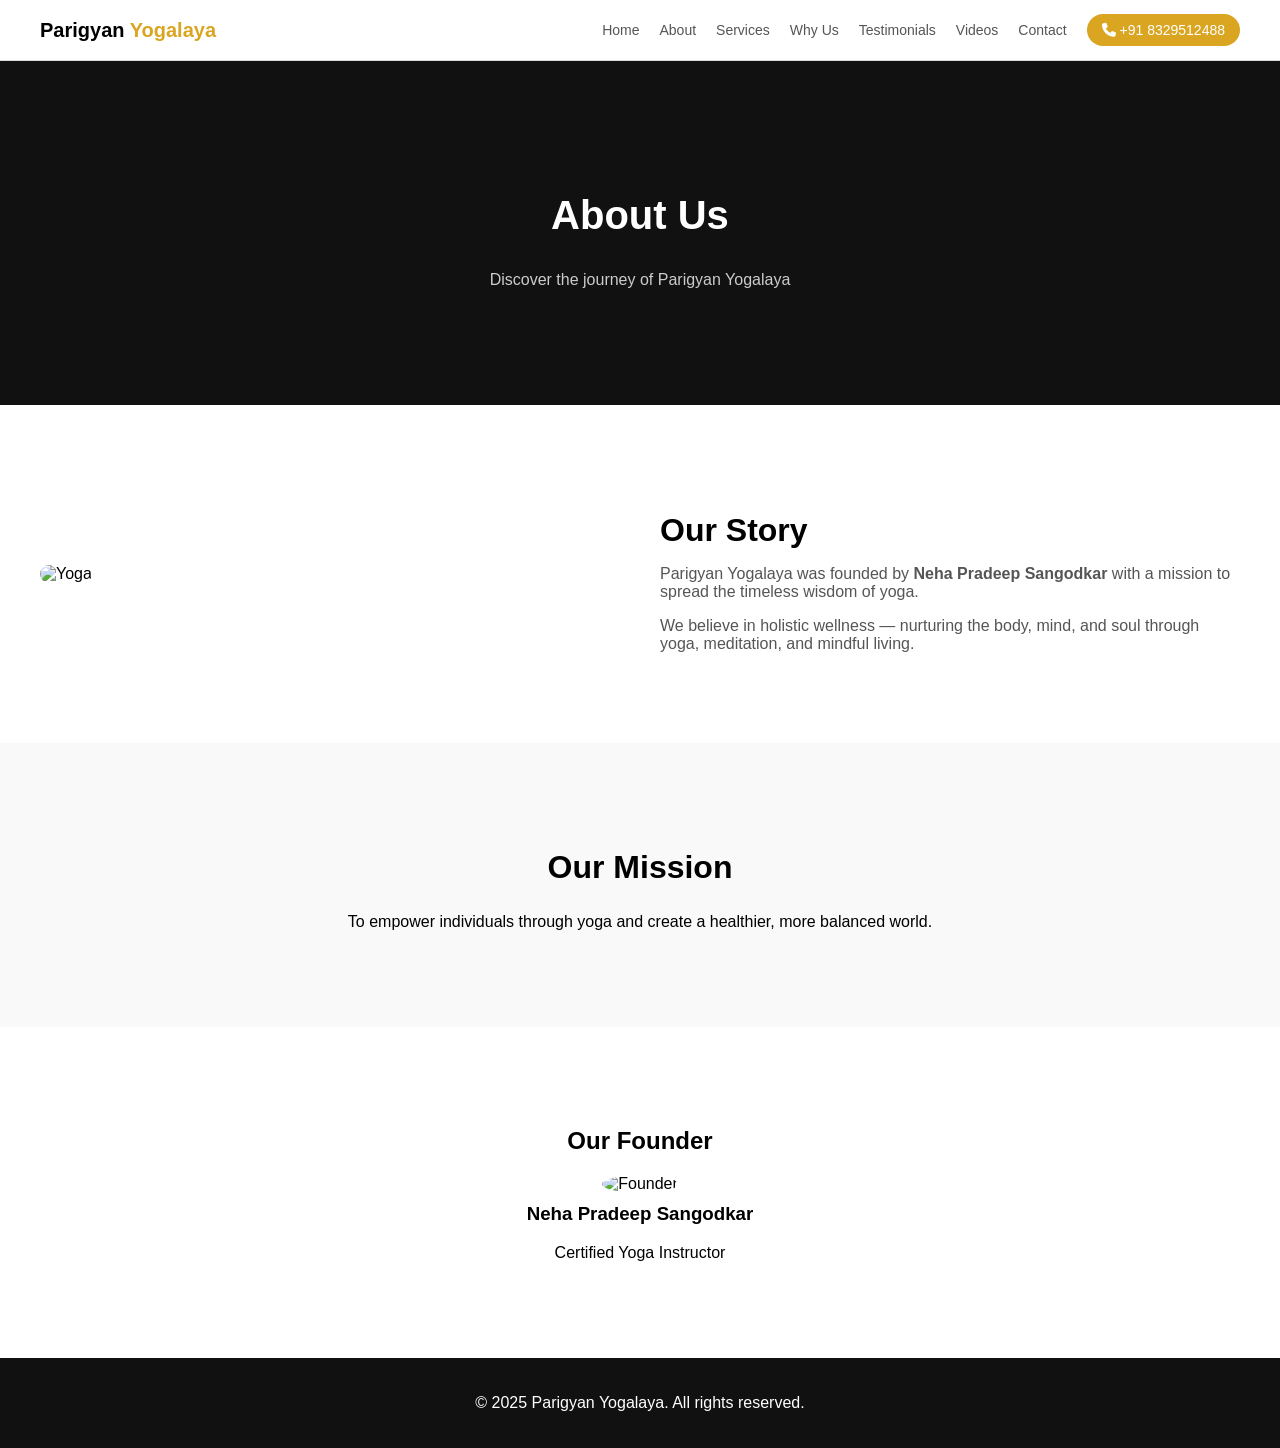
==== about.html @ 880ce7d1 "multiple page created" ====
<!DOCTYPE html>
<html lang="en">
<head>
  <meta charset="UTF-8">
  <meta name="viewport" content="width=device-width, initial-scale=1.0">
  <title>About Us - Parigyan Yogalaya</title>
  <link rel="stylesheet" href="about.css">

  <!-- Font Awesome -->
  <link rel="stylesheet" href="https://cdnjs.cloudflare.com/ajax/libs/font-awesome/6.5.0/css/all.min.css">
</head>
<body>
<nav class="navbar">
  <div class="container">
    
    <!-- Logo -->
    <a href="index.html" class="logo">
      Parigyan <span>Yogalaya</span>
    </a>

    <!-- Desktop Menu -->
    <div class="nav-links" id="navLinks">
      <a href="index.html">Home</a>
      <a href="about.html">About</a>
      <a href="service.html">Services</a>
      <a href="#why-us">Why Us</a>
      <a href="testimonial.html">Testimonials</a>
      <a href="video.html">Videos</a>
      <a href="#contact">Contact</a>

      <a href="tel:+918329512488" class="call-btn">
        <i class="fa fa-phone"></i> +91 8329512488
      </a>
    </div>

    <!-- Mobile Toggle -->
    <div class="menu-toggle" onclick="toggleMenu()">
      <i id="menuIcon" class="fa fa-bars"></i>
    </div>

  </div>

  <!-- Mobile Menu -->
  <div class="mobile-menu" id="mobileMenu">
    <a href="index.html" onclick="closeMenu()">Home</a>
    <a href="about.html" onclick="closeMenu()">About</a>
    <a href="service.html" onclick="closeMenu()">Services</a>
    <a href="#why-us" onclick="closeMenu()">Why Us</a>
    <a href="testimonial.html" onclick="closeMenu()">Testimonials</a>
    <a href="video.html" onclick="closeMenu()">Videos</a>
    <a href="#contact" onclick="closeMenu()">Contact</a>

    <a href="tel:+918329512488" class="call-btn">
      <i class="fa fa-phone"></i> +91 8329512488
    </a>
  </div>
</nav>

<!-- ABOUT HERO -->
<section class="about-hero">
  <h1>About Us</h1>
  <p>Discover the journey of Parigyan Yogalaya</p>
</section>

<!-- ABOUT CONTENT -->
<section class="about-main">
  <div class="about-container">

    <div class="about-image">
      <img src="about-yoga.jpg" alt="Yoga">
    </div>

    <div class="about-text">
      <h2>Our Story</h2>
      <p>
        Parigyan Yogalaya was founded by <strong>Neha Pradeep Sangodkar</strong> with a mission to spread the timeless wisdom of yoga.
      </p>
      <p>
        We believe in holistic wellness — nurturing the body, mind, and soul through yoga, meditation, and mindful living.
      </p>
    </div>

  </div>
</section>

<!-- MISSION -->
<section class="mission">
  <h2>Our Mission</h2>
  <p>
    To empower individuals through yoga and create a healthier, more balanced world.
  </p>
</section>

<!-- TEAM -->
<section class="team">
  <h2>Our Founder</h2>

  <div class="team-card">
    <img src="about-yoga.jpg" alt="Founder">
    <h3>Neha Pradeep Sangodkar</h3>
    <p>Certified Yoga Instructor</p>
  </div>
</section>

<!-- FOOTER -->
<footer class="footer">
  <p>© 2025 Parigyan Yogalaya. All rights reserved.</p>
</footer>
<script src="script.js"></script>
</body>
</html>
---- about.css ----
body {
  margin: 0;
  font-family: Arial, sans-serif;
}

.navbar {
  position: fixed;
  width: 100%;
  top: 0;
  background: #fff;
  border-bottom: 1px solid #ddd;
  z-index: 1000;
}

.container {
  max-width: 1200px;
  margin: auto;
  padding: 0 20px;
  display: flex;
  justify-content: space-between;
  align-items: center;
  height: 60px;
}

.logo {
  font-weight: bold;
  font-size: 20px;
  text-decoration: none;
  color: #000;
}

.logo span {
  color: goldenrod;
}

.nav-links {
  display: flex;
  gap: 20px;
  align-items: center;
}

.nav-links a {
  text-decoration: none;
  color: #555;
  font-size: 14px;
}

.nav-links a:hover {
  color: goldenrod;
}

.call-btn {
  background: goldenrod;
  padding: 8px 15px;
  border-radius: 20px;
  color: white !important;
}

/* Mobile */
.menu-toggle {
  display: none;
  font-size: 20px;
  cursor: pointer;
}

.mobile-menu {
  display: none;
  flex-direction: column;
  padding: 20px;
  background: #fff;
  border-top: 1px solid #ddd;
}

.mobile-menu a {
  padding: 10px 0;
  text-decoration: none;
  color: #555;
}

/* ABOUT HERO */
.about-hero {
  margin-top: 60px;
  padding: 100px 20px;
  background: #111;
  color: #fff;
  text-align: center;
}

.about-hero h1 {
  font-size: 40px;
}

.about-hero p {
  color: #ccc;
}

/* ABOUT MAIN */
.about-main {
  padding: 80px 20px;
}

.about-container {
  max-width: 1200px;
  margin: auto;
  display: grid;
  grid-template-columns: repeat(2,1fr);
  gap: 40px;
  align-items: center;
}

.about-image img {
  width: 100%;
  border-radius: 15px;
}

.about-text h2 {
  font-size: 32px;
  margin-bottom: 15px;
}

.about-text p {
  color: #555;
  margin-bottom: 10px;
}

/* MISSION */
.mission {
  padding: 80px 20px;
  background: #f9f9f9;
  text-align: center;
}

.mission h2 {
  font-size: 32px;
}

/* TEAM */
.team {
  padding: 80px 20px;
  text-align: center;
}

.team-card {
  max-width: 300px;
  margin: auto;
}

.team-card img {
  width: 100%;
  border-radius: 50%;
}

.team-card h3 {
  margin-top: 10px;
}

/* FOOTER */
.footer {
  background: #111;
  color: #fff;
  text-align: center;
  padding: 20px;
}

/* ========================= */
/* ========================= */

@media (max-width: 768px) {

  .about-container {
    grid-template-columns: 1fr;
  }

  .about-hero h1 {
    font-size: 28px;
  }

  .about-text h2 {
    font-size: 24px;
  }

  .mission h2 {
    font-size: 24px;
  }
}

@media (max-width: 768px) {
  .nav-links {
    display: none;
  }

  .menu-toggle {
    display: block;
  }

}
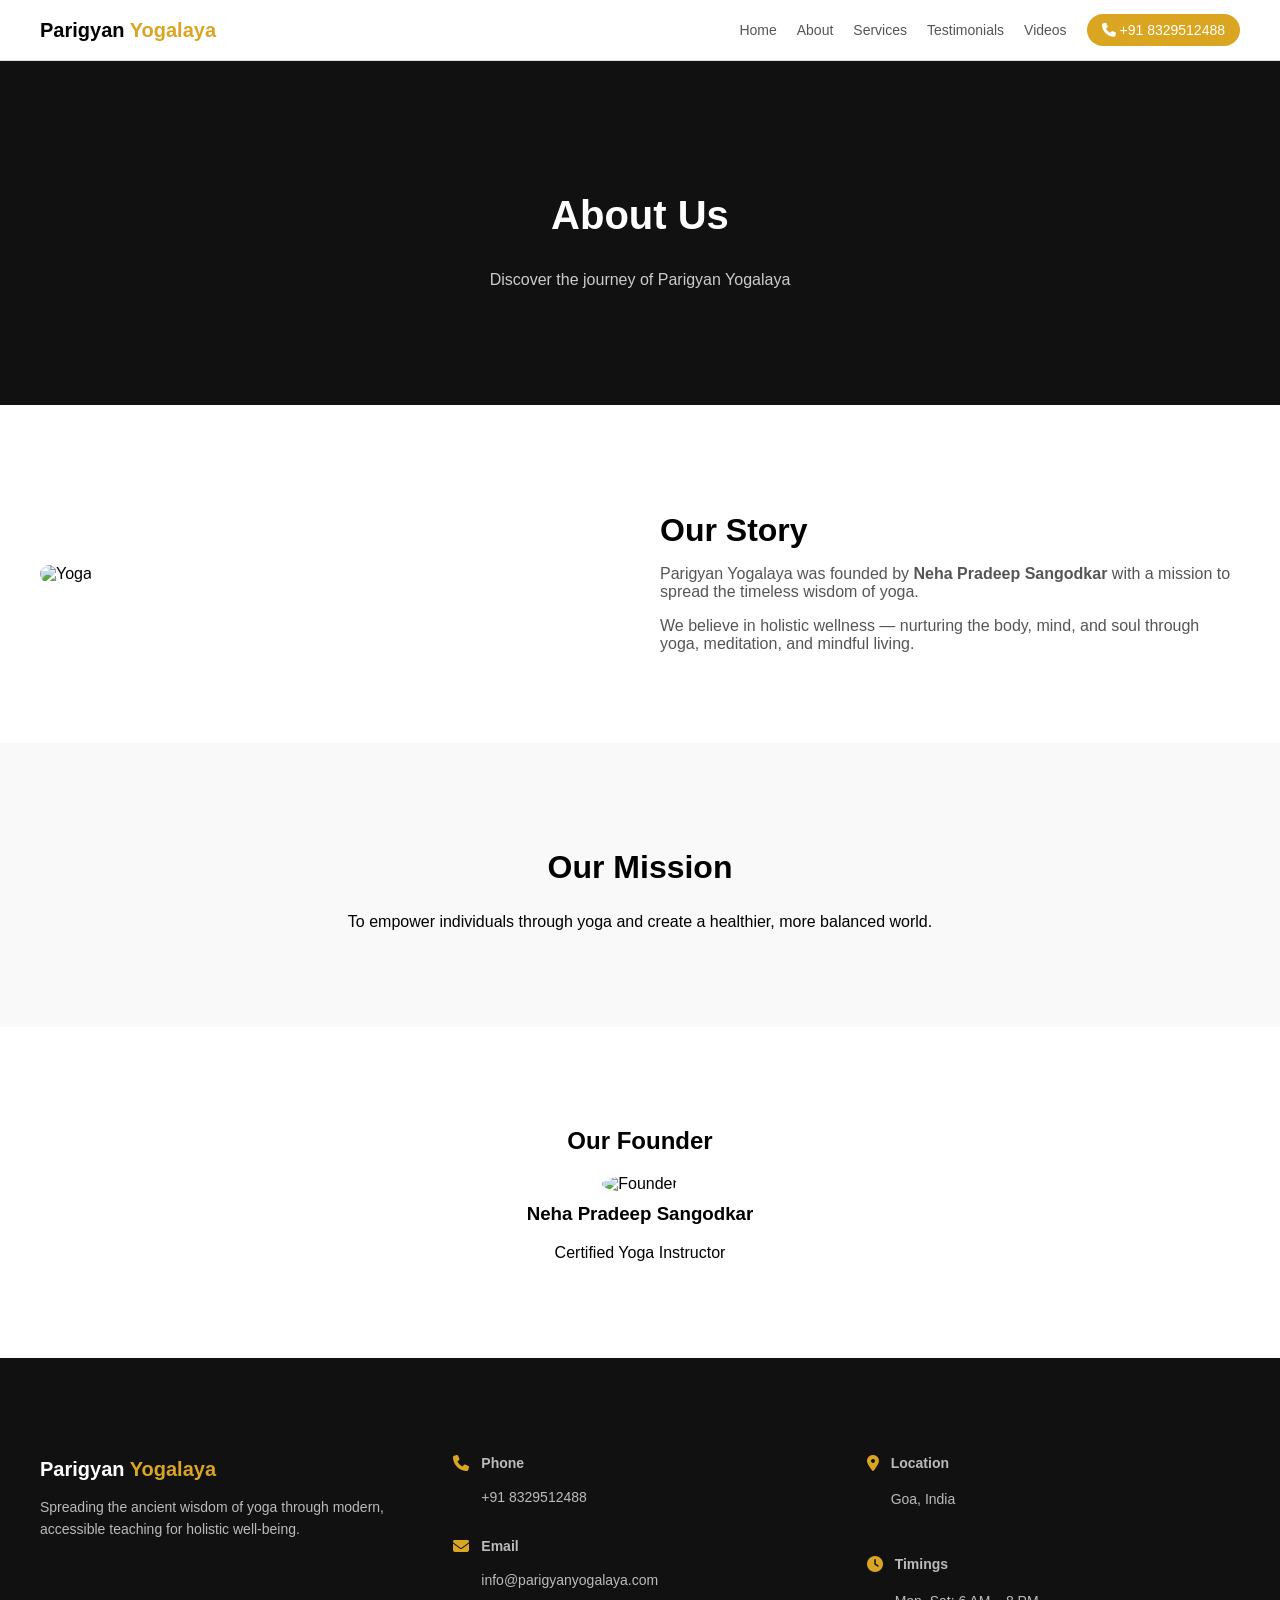
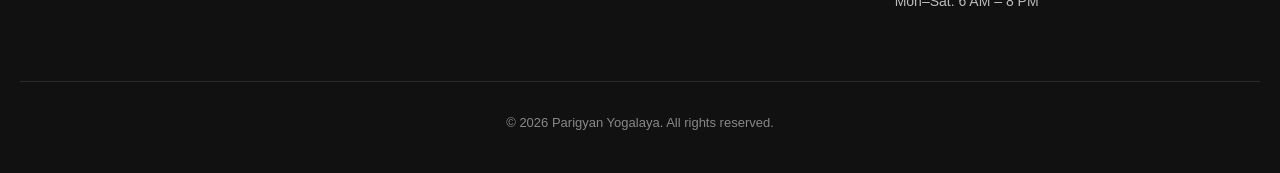
==== commit 4c03de54: "Video section remaining" ====
--- a/about.html
+++ b/about.html
@@ -23,10 +23,10 @@
       <a href="index.html">Home</a>
       <a href="about.html">About</a>
       <a href="service.html">Services</a>
-      <a href="#why-us">Why Us</a>
+    
       <a href="testimonial.html">Testimonials</a>
       <a href="video.html">Videos</a>
-      <a href="#contact">Contact</a>
+    
 
       <a href="tel:+918329512488" class="call-btn">
         <i class="fa fa-phone"></i> +91 8329512488
@@ -45,10 +45,9 @@
     <a href="index.html" onclick="closeMenu()">Home</a>
     <a href="about.html" onclick="closeMenu()">About</a>
     <a href="service.html" onclick="closeMenu()">Services</a>
-    <a href="#why-us" onclick="closeMenu()">Why Us</a>
     <a href="testimonial.html" onclick="closeMenu()">Testimonials</a>
     <a href="video.html" onclick="closeMenu()">Videos</a>
-    <a href="#contact" onclick="closeMenu()">Contact</a>
+  
 
     <a href="tel:+918329512488" class="call-btn">
       <i class="fa fa-phone"></i> +91 8329512488
@@ -103,9 +102,71 @@
 </section>
 
 <!-- FOOTER -->
-<footer class="footer">
-  <p>© 2025 Parigyan Yogalaya. All rights reserved.</p>
+<footer id="contact" class="footer">
+
+  <div class="footer-container">
+
+    <!-- Column 1 -->
+    <div class="footer-col">
+      <h3>
+        Parigyan <span>Yogalaya</span>
+      </h3>
+      <p>
+        Spreading the ancient wisdom of yoga through modern, accessible teaching for holistic well-being.
+      </p>
+    </div>
+
+    <!-- Column 2 -->
+    <div class="footer-col">
+
+      <div class="footer-item">
+        <i class="fa-solid fa-phone"></i>
+        <div>
+          <p class="title">Phone</p>
+          <a href="tel:+918329512488">+91 8329512488</a>
+        </div>
+      </div>
+
+      <div class="footer-item">
+        <i class="fa-solid fa-envelope"></i>
+        <div>
+          <p class="title">Email</p>
+          <a href="mailto:info@parigyanyogalaya.com">info@parigyanyogalaya.com</a>
+        </div>
+      </div>
+
+    </div>
+
+    <!-- Column 3 -->
+    <div class="footer-col">
+
+      <div class="footer-item">
+        <i class="fa-solid fa-location-dot"></i>
+        <div>
+          <p class="title">Location</p>
+          <p>Goa, India</p>
+        </div>
+      </div>
+
+      <div class="footer-item">
+        <i class="fa-solid fa-clock"></i>
+        <div>
+          <p class="title">Timings</p>
+          <p>Mon–Sat: 6 AM – 8 PM</p>
+        </div>
+      </div>
+
+    </div>
+
+  </div>
+
+  <!-- Bottom -->
+  <div class="footer-bottom">
+    <p id="year"></p>
+  </div>
+
 </footer>
-<script src="script.js"></script>
+
+<script src="about.js"></script>
 </body>
 </html>
--- a/about.css
+++ b/about.css
@@ -154,43 +154,127 @@
   margin-top: 10px;
 }
 
+
+
+/* ========================= */
+/* ========================= */
+
+@media (max-width: 768px) {
+
+  .about-container {
+    grid-template-columns: 1fr;
+  }
+
+  .about-hero h1 {
+    font-size: 28px;
+  }
+
+  .about-text h2 {
+    font-size: 24px;
+  }
+
+  .mission h2 {
+    font-size: 24px;
+  }
+}
+
+@media (max-width: 768px) {
+  .nav-links {
+    display: none;
+  }
+
+  .menu-toggle {
+    display: block;
+  }
+
+}
+
+.mobile-menu.show {
+  display: flex;
+}
+
+
+
 /* FOOTER */
 .footer {
   background: #111;
   color: #fff;
-  text-align: center;
-  padding: 20px;
-}
-
-/* ========================= */
-/* ========================= */
-
+  padding: 80px 20px 30px;
+}
+
+.footer-container {
+  max-width: 1200px;
+  margin: auto;
+  display: grid;
+  grid-template-columns: repeat(3, 1fr);
+  gap: 40px;
+}
+
+/* Column */
+.footer-col h3 {
+  font-size: 20px;
+  margin-bottom: 15px;
+}
+
+.footer-col h3 span {
+  color: goldenrod;
+}
+
+.footer-col p {
+  font-size: 14px;
+  color: #bbb;
+  line-height: 1.6;
+}
+
+/* Items */
+.footer-item {
+  display: flex;
+  gap: 12px;
+  margin-bottom: 15px;
+}
+
+.footer-item i {
+  color: goldenrod;
+  align-self:flex-start;
+  padding-top: 17px;
+}
+
+.footer-item .title {
+  font-weight: bold;
+  font-size: 14px;
+}
+
+.footer-item a {
+  color: #bbb;
+  text-decoration: none;
+  font-size: 14px;
+}
+
+.footer-item a:hover {
+  color: goldenrod;
+}
+
+/* Bottom */
+.footer-bottom {
+  text-align: center;
+  margin-top: 40px;
+  padding-top: 20px;
+  border-top: 1px solid rgba(255,255,255,0.1);
+}
+
+.footer-bottom p {
+  font-size: 13px;
+  color: #888;
+}
+
+/* Responsive */
 @media (max-width: 768px) {
-
-  .about-container {
+  .footer-container {
     grid-template-columns: 1fr;
-  }
-
-  .about-hero h1 {
-    font-size: 28px;
-  }
-
-  .about-text h2 {
-    font-size: 24px;
-  }
-
-  .mission h2 {
-    font-size: 24px;
-  }
-}
-
-@media (max-width: 768px) {
-  .nav-links {
-    display: none;
-  }
-
-  .menu-toggle {
-    display: block;
-  }
-
+    text-align: center;
+  }
+
+  .footer-item {
+    justify-content: center;
+  }
 }
